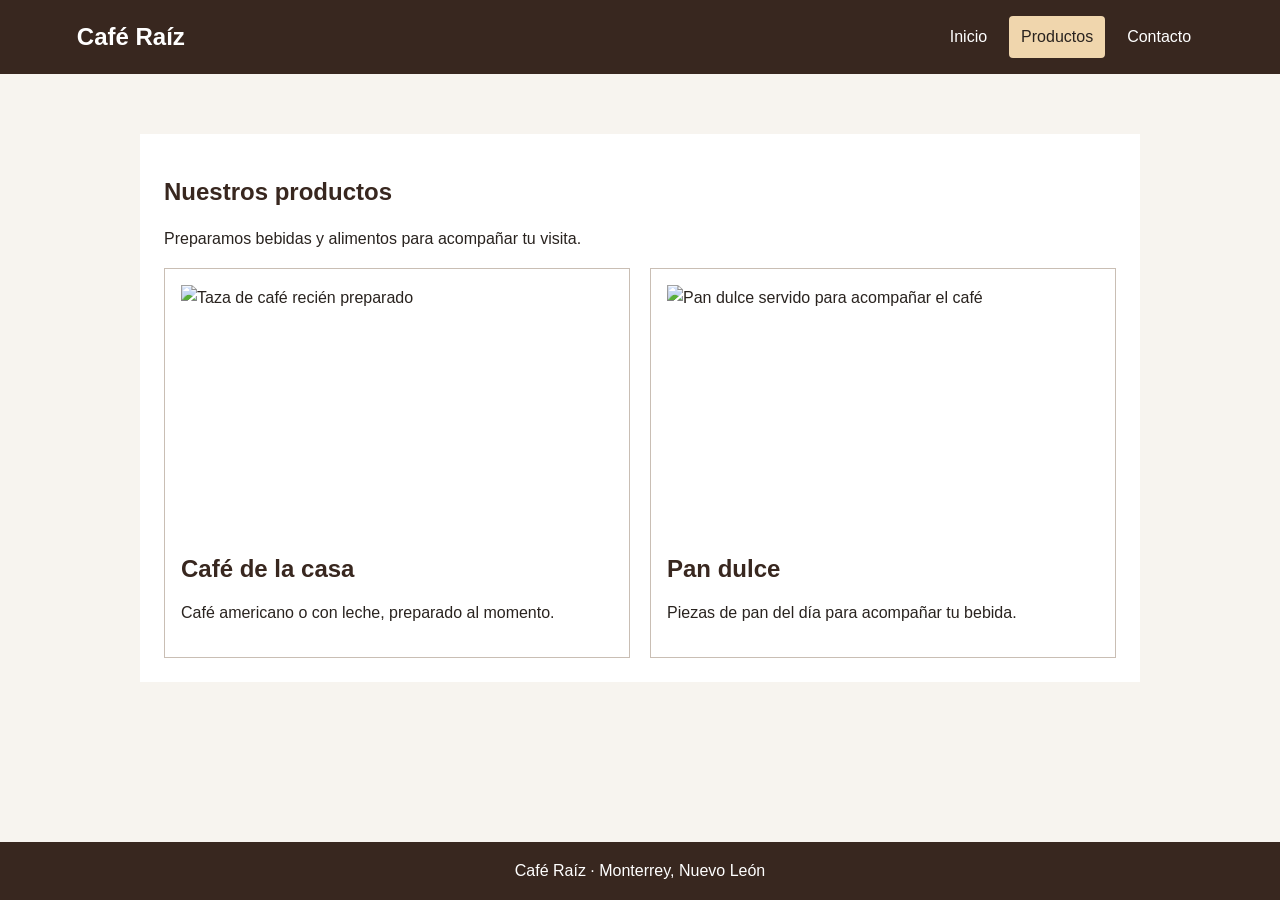
==== servicios.html @ a01fd846 "Add files via upload" ====
<!DOCTYPE html>
<html lang="es">
<head>
    <meta charset="UTF-8">
    <meta name="viewport" content="width=device-width, initial-scale=1.0">
    <meta name="description" content="Productos de Café Raíz: café de la casa y pan dulce del día.">
    <title>Productos | Café Raíz</title>
    <link rel="stylesheet" href="style.css">
</head>
<body>
    <a class="salto" href="#contenido">Saltar al contenido</a>
    <header class="encabezado">
        <p class="nombre-sitio">Café Raíz</p>
        <nav aria-label="Navegación principal">
            <ul class="navegacion">
                <li><a href="index.html">Inicio</a></li>
                <li><a href="servicios.html" aria-current="page">Productos</a></li>
                <li><a href="contacto.html">Contacto</a></li>
            </ul>
        </nav>
    </header>

    <main class="contenedor" id="contenido">
        <section class="contenido">
            <h1>Nuestros productos</h1>
            <p>Preparamos bebidas y alimentos para acompañar tu visita.</p>

            <div class="productos">
                <article class="producto">
                    <img src="img/foto2.jpg" alt="Taza de café recién preparado">
                    <h2>Café de la casa</h2>
                    <p>Café americano o con leche, preparado al momento.</p>
                </article>

                <article class="producto">
                    <img src="img/foto3.jpg" alt="Pan dulce servido para acompañar el café">
                    <h2>Pan dulce</h2>
                    <p>Piezas de pan del día para acompañar tu bebida.</p>
                </article>
            </div>
        </section>
    </main>

    <footer class="pie">
        <p>Café Raíz · Monterrey, Nuevo León</p>
    </footer>
</body>
</html>
---- style.css ----
* {
    box-sizing: border-box;
}
body {
    display: flex;
    flex-direction: column;
    min-height: 100vh;
    margin: 0;
    font-family: Arial, sans-serif;
    color: #29231f;
    background-color: #f7f4ef;
    line-height: 1.6;
}
.encabezado {
    display: flex;
    justify-content: space-between;
    align-items: center;
    flex-wrap: wrap;
    gap: 12px;
    padding: 16px 6%;
    color: #ffffff;
    background-color: #38271f;
}
.nombre-sitio {
    margin: 0;
    font-size: 1.5rem;
    font-weight: bold;
}
.navegacion {
    display: flex;
    flex-wrap: wrap;
    gap: 10px;
    margin: 0;
    padding: 0;
    list-style: none;
}
.navegacion a {
    display: block;
    padding: 8px 12px;
    color: #ffffff;
    text-decoration: none;
    border-radius: 4px;
}
.navegacion a:hover, .navegacion a[aria-current="page"] {
    color: #29231f;
    background-color: #f0d6ad;
}
.navegacion a:focus, .boton:focus, input:focus, textarea:focus {
    outline: 3px solid #d18a32;
    outline-offset: 2px;
}
.contenedor {
    flex: 1 0 auto;
    width: 90%;
    max-width: 1000px;
    margin: 32px auto;
}
.portada {
    display: grid;
    grid-template-columns: 1fr 1fr;
    align-items: center;
    gap: 28px;
    padding: 24px;
    background-color: #ffffff;
}
h1, h2, h3 {
    line-height: 1.2;
    color: #38271f;
}
.portada img, .producto img {
    display: block;
    width: 100%;
    height: 250px;
    object-fit: cover;
}
.boton {
    display: inline-block;
    padding: 10px 16px;
    color: #ffffff;
    background-color: #563a2b;
    border: 0;
    border-radius: 4px;
    font: inherit;
    text-decoration: none;
    cursor: pointer;
}
.boton:hover {
    background-color: #38271f;
}
.contenido {
    margin-top: 28px;
    padding: 24px;
    background-color: #ffffff;
}
.productos {
    display: flex;
    flex-wrap: wrap;
    gap: 20px;
}
.producto {
    flex: 1 1 260px;
    padding: 16px;
    border: 1px solid #c9beb4;
}
.producto h2 {
    margin-bottom: 8px;
}
.contacto {
    display: grid;
    grid-template-columns: 1fr 1fr;
    gap: 28px;
    padding: 24px;
    background-color: #ffffff;
}
.formulario-contenedor form {
    display: flex;
    flex-direction: column;
    gap: 8px;
}
input, textarea {
    width: 100%;
    padding: 10px;
    border: 1px solid #766b62;
    border-radius: 4px;
    font: inherit;
}
.pie {
    padding: 16px;
    color: #ffffff;
    background-color: #38271f;
    text-align: center;
}
.pie p {
    margin: 0;
}

.salto {
    position: absolute;
    left: -9999px;
    top: 8px;
    padding: 8px 12px;
    color: #29231f;
    background-color: #f0d6ad;
}
.salto:focus {
    left: 8px;
    z-index: 10;
}

@media (max-width: 700px) {
    .encabezado {
        flex-direction: column;
        align-items: flex-start;
    }
    .portada, .contacto {
        grid-template-columns: 1fr;
    }
    .contenedor {
        margin: 20px auto;
    }
}
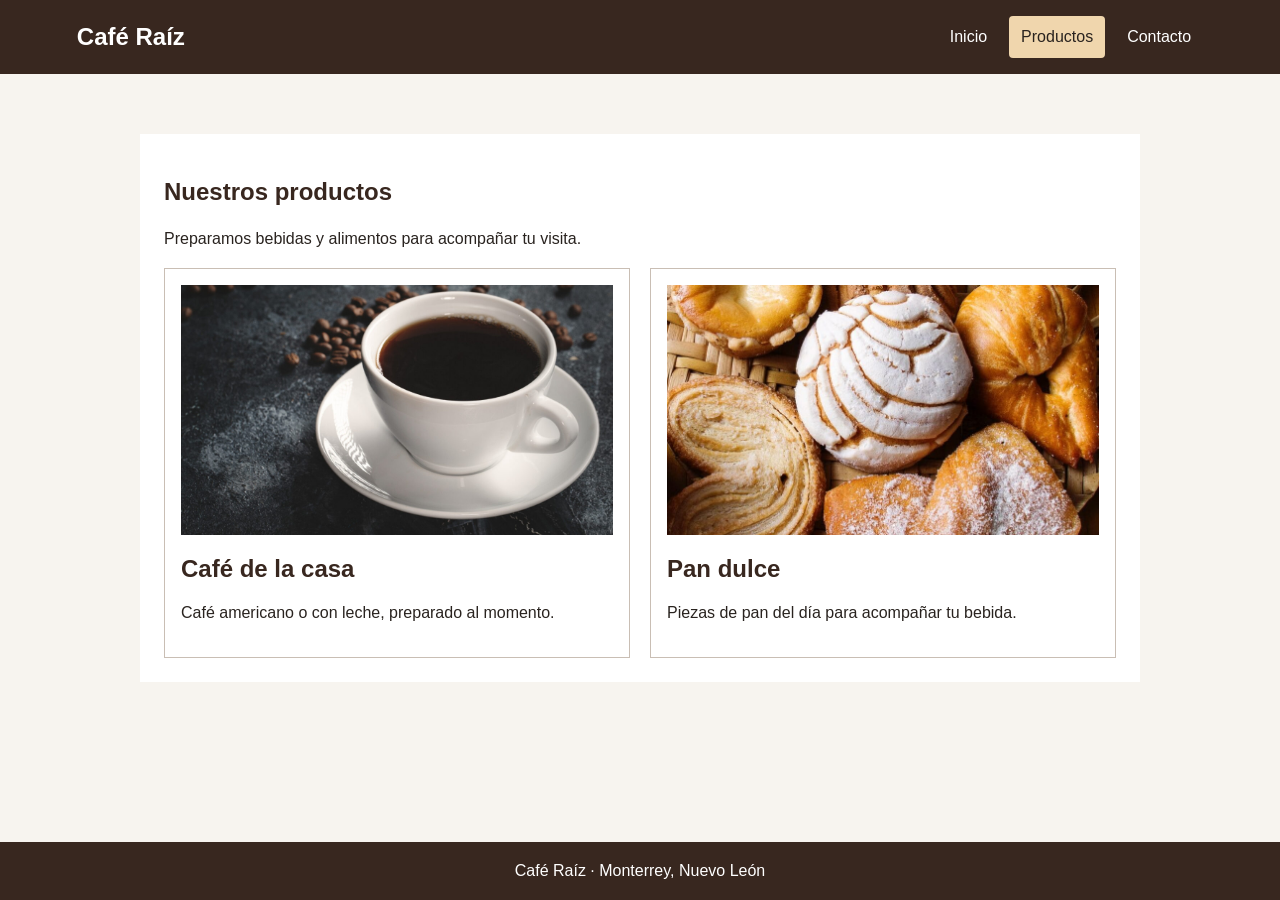
==== commit 7de956bd: "Add files via upload Corrige rutas de imágenes" ====
--- a/servicios.html
+++ b/servicios.html
@@ -27,13 +27,13 @@
 
             <div class="productos">
                 <article class="producto">
-                    <img src="img/foto2.jpg" alt="Taza de café recién preparado">
+                    <img src="foto2.jpg" alt="Taza de café recién preparado">
                     <h2>Café de la casa</h2>
                     <p>Café americano o con leche, preparado al momento.</p>
                 </article>
 
                 <article class="producto">
-                    <img src="img/foto3.jpg" alt="Pan dulce servido para acompañar el café">
+                    <img src="foto3.jpg" alt="Pan dulce servido para acompañar el café">
                     <h2>Pan dulce</h2>
                     <p>Piezas de pan del día para acompañar tu bebida.</p>
                 </article>
